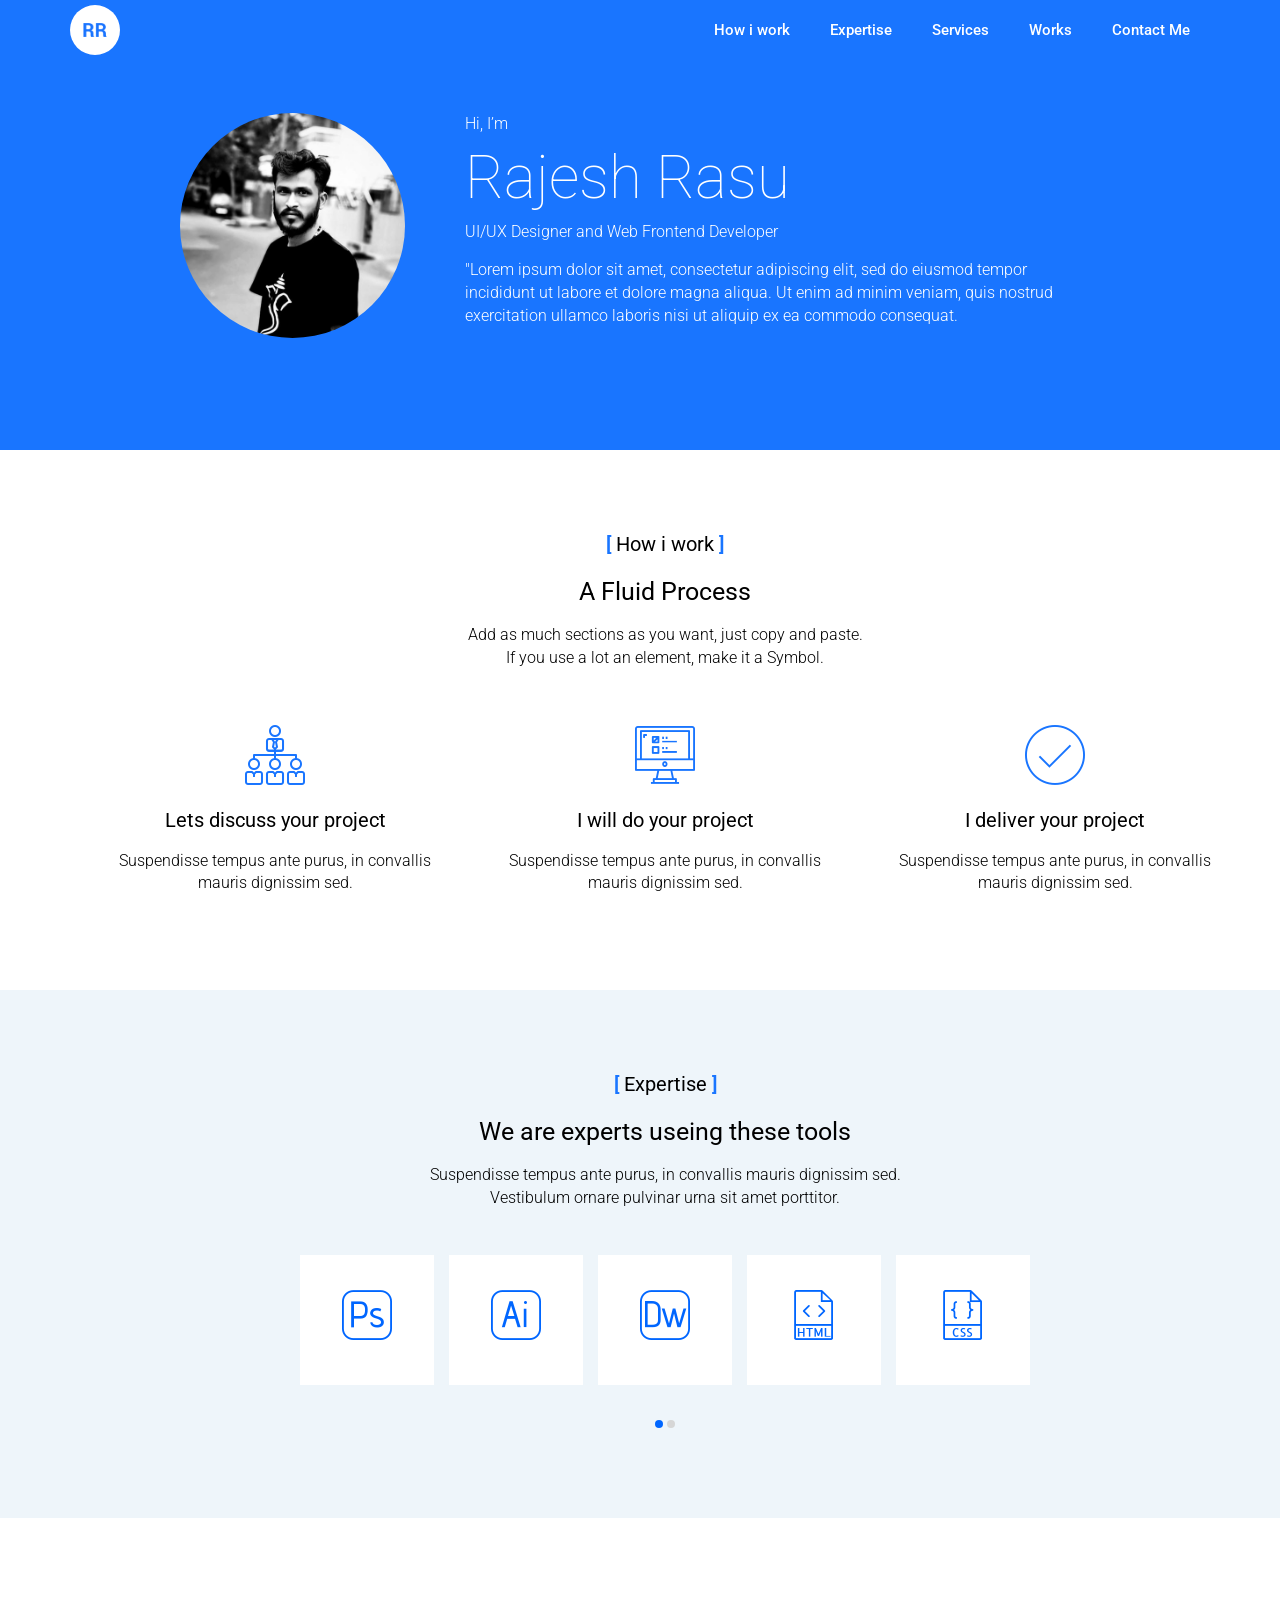
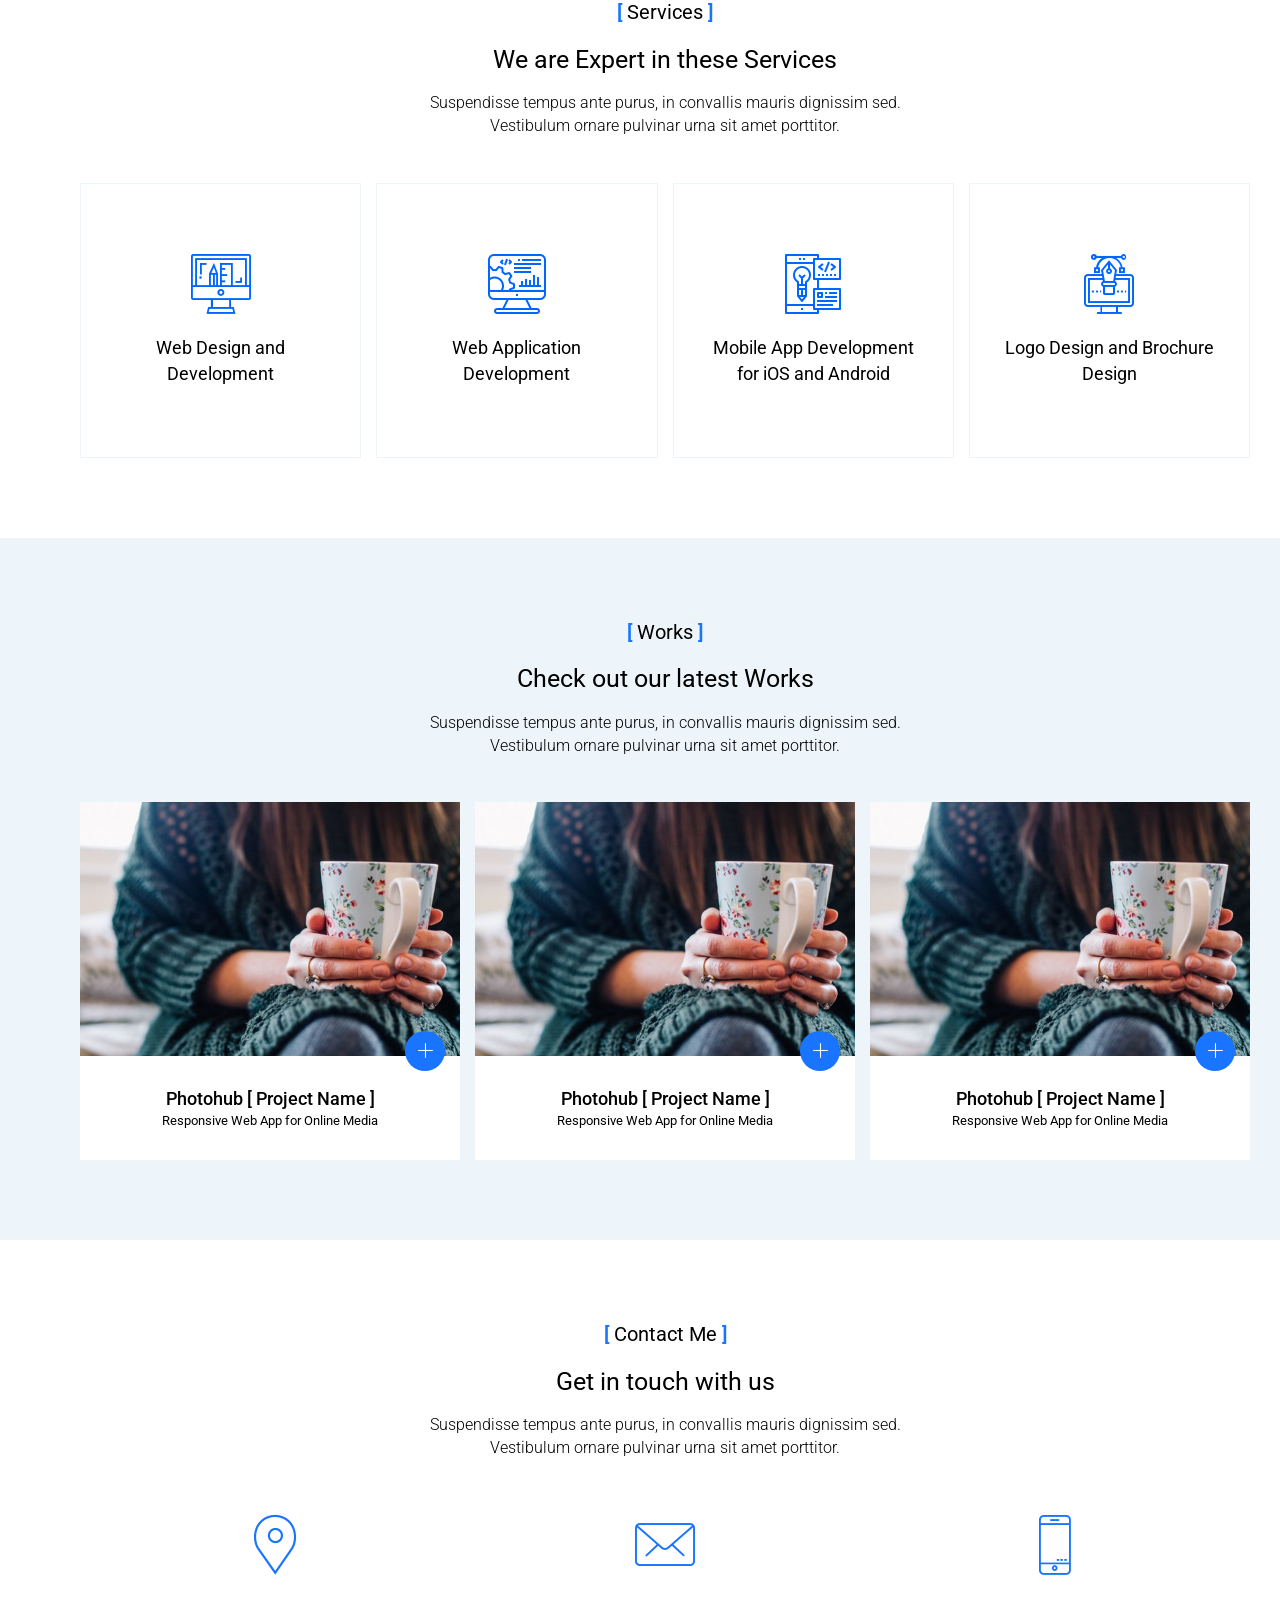
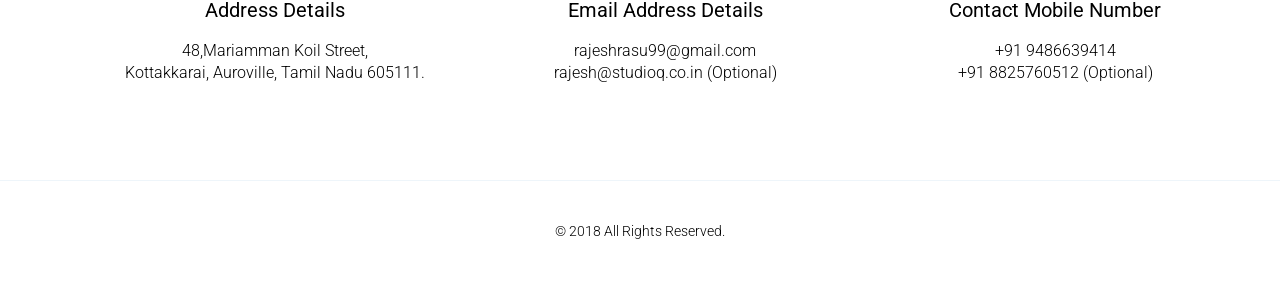
==== WEB/HTML/index.html @ 9ecc4bb0 "Rajesh Rasu HTML Completed" ====
<!DOCTYPE html>
<html>

<head>
    <meta charset="utf-8">
    <meta name="viewport" content="width=device-width, initial-scale=1.0">
    <meta http-equiv="X-UA-Compatible" content="IE=edge">
    <title>RR</title>
    <!--Bootstrap Stylesheet-->
    <link href="bootstrap/css/bootstrap.min.css" rel="stylesheet" type="text/css" />
    <link href="fonts/rajeshrasu/style.css" rel="stylesheet">
    <!-- Owl Stylesheets -->
    <link href="css/owlcarousel/owl.carousel.min.css" rel="stylesheet" type="text/css">
    <link href="css/owlcarousel/owl.theme.default.min.css" rel="stylesheet" type="text/css">
    <!-- Bootstrap Menu Humburger -->
    <link href="css/bootstrap-better-nav.css" rel="stylesheet" type="text/css">
    <!--Main Stylesheet-->
    <link href="style.css" rel="stylesheet" type="text/css">
</head>

<body>
    <div class="header-container">
        <nav class="navbar navbar-inverse">
            <div class="container">
                <div class="navbar-header">
                    <button type="button" class="navbar-toggle collapsed" data-toggle="collapse" data-target="#navbar" aria-expanded="false" aria-controls="navbar"> <span class="sr-only">Toggle navigation</span> <span class="icon-bar"></span> <span class="icon-bar"></span> <span class="icon-bar"></span> </button>
                    <a class="navbar-brand js-scroll-trigger" href="#page_top"></a> </div>
                <div id="navbar" class="navbar-collapse collapse">
                    <ul class="nav navbar-nav navbar-right">
                        <li><a class="js-scroll-trigger" href="#how_i_work">How i work</a></li>
                        <li><a class="js-scroll-trigger" href="#expertise">Expertise</a></li>
                        <li><a class="js-scroll-trigger" href="#services">Services</a></li>
                        <li><a class="js-scroll-trigger" href="#works">Works</a></li>
                        <li><a class="js-scroll-trigger" href="#contact_me">Contact Me</a></li>
                    </ul>
                </div>
                <!--/.nav-collapse -->
            </div>
            <!--/.container-fluid -->
        </nav>
    </div>
    <!-- Banner Container Start -->
    <div id="page_top" class="section-banner-container">
        <div class="container">
            <div class="banner-content-inner">
                <div class="col-lg-3 col-md-3 col-sm-12 col-xs-12 col-lg-offset-1 col-md-offset-1 col-sm-offset-0 col-xs-offset-0">
                    <div class="banner-profile-image">
                        <img class="profile" src="images/rajeshrasu.jpg" alt="Rajesh Rasu">
                    </div>
                </div>
                <div class="col-lg-7 col-md-7 col-sm-12 col-xs-12">
                    <div class="banner-profile-right">
                        <div class="title">Hi, I’m </div>
                        <div class="name">Rajesh Rasu</div>
                        <div class="designation">UI/UX Designer and Web Frontend Developer</div>
                        <div class="overview">
                            "Lorem ipsum dolor sit amet, consectetur adipiscing elit, sed do eiusmod tempor incididunt ut labore et dolore magna aliqua. Ut enim ad minim veniam, quis nostrud exercitation ullamco laboris nisi ut aliquip ex ea commodo consequat.
                        </div>
                    </div>
                </div>
            </div>
        </div>
    </div>
    <!-- Banner Container End -->
    <!-- How I Work Container Start -->
    <div id="how_i_work" class="section-how-i-work-container">
        <div class="container">
            <div class="master-title-block">
                <div class="title-small"><span class="additional">[</span> How i work <span class="additional">]</span></div>
                <div class="title-large">A Fluid Process</div>
                <div class="title-text">
                    <p>Add as much sections as you want, just copy and paste.</p>
                    <p>If you use a lot an element, make it a Symbol.</p>
                </div>
            </div>
            <div class="section-how-i-work-content-block">
                <div class="row">
                    <div class="col-lg-4 col-md-4 col-sm-4 col-xs-12">
                        <div class="how-i-work-column">
                            <div class="howicon">
                                <i class="rr-teamwork" aria-hidden="true"></i>
                            </div>
                            <div class="howtitle">Lets discuss your project</div>
                            <div class="howtext">
                                Suspendisse tempus ante purus, in convallis mauris dignissim sed.
                            </div>
                        </div>
                    </div>
                    <div class="col-lg-4 col-md-4 col-sm-4 col-xs-12">
                        <div class="how-i-work-column">
                            <div class="howicon">
                                <i class="rr-application" aria-hidden="true"></i>
                            </div>
                            <div class="howtitle">I will do your project</div>
                            <div class="howtext">
                                Suspendisse tempus ante purus, in convallis mauris dignissim sed.
                            </div>
                        </div>
                    </div>
                    <div class="col-lg-4 col-md-4 col-sm-4 col-xs-12">
                        <div class="how-i-work-column">
                            <div class="howicon">
                                <i class="rr-tick-inside-a-circle" aria-hidden="true"></i>
                            </div>
                            <div class="howtitle">I deliver your project</div>
                            <div class="howtext">
                                Suspendisse tempus ante purus, in convallis mauris dignissim sed.
                            </div>
                        </div>
                    </div>
                </div>
            </div>
        </div>
    </div>
    <!-- How I Work Container End -->
    <!-- Expertise Container Start -->
    <div id="expertise" class="section-expertise-container">
        <div class="container">
            <div class="master-title-block">
                <div class="title-small"><span class="additional">[</span> Expertise <span class="additional">]</span></div>
                <div class="title-large">We are experts useing these tools</div>
                <div class="title-text">
                    <p>Suspendisse tempus ante purus, in convallis mauris dignissim sed.</p>
                    <p>Vestibulum ornare pulvinar urna sit amet porttitor.</p>
                </div>
            </div>
            <div class="section-expertise-carousel">
                <div class="row">
                    <div id="expertise-carousel" class="owl-carousel owl-theme">
                        <div class="item">
                            <div class="expertise-logo">
                                <i class="rr-photoshop"></i>
                            </div>
                        </div>
                        <div class="item">
                            <div class="expertise-logo">
                                <i class="rr-illustrator"></i>
                            </div>
                        </div>
                        <div class="item">
                            <div class="expertise-logo">
                                <i class="rr-dreamweaver"></i>
                            </div>
                        </div>
                        <div class="item">
                            <div class="expertise-logo">
                                <i class="rr-html"></i>
                            </div>
                        </div>
                        <div class="item">
                            <div class="expertise-logo">
                                <i class="rr-css"></i>
                            </div>
                        </div>
                        <div class="item">
                            <div class="expertise-logo">
                                <i class="rr-wordpress-logo-button"></i>
                            </div>
                        </div>
                        <div class="item">
                            <div class="expertise-logo">
                                <i class="rr-Magento"></i>
                            </div>
                        </div>
                    </div>
                </div>
            </div>
        </div>
    </div>
    <!-- Expertise Container End -->
    <!-- Services Container Start -->
    <div id="services" class="section-services-container">
        <div class="container">
            <div class="master-title-block">
                <div class="title-small"><span class="additional">[</span> Services <span class="additional">]</span></div>
                <div class="title-large">We are Expert in these Services</div>
                <div class="title-text">
                    <p>Suspendisse tempus ante purus, in convallis mauris dignissim sed.</p>
                    <p>Vestibulum ornare pulvinar urna sit amet porttitor.</p>
                </div>
            </div>
            <div class="section-services-carousel">
                <div class="row">
                    <div id="services-carousel" class="owl-carousel owl-theme">
                        <div class="item">
                            <div class="service-single-item">
                                <div class="icon">
                                    <i class="rr-computer" aria-hidden="true"></i>
                                </div>
                                <div class="text">
                                    Web Design and Development
                                </div>
                            </div>
                        </div>
                        <div class="item">
                            <div class="service-single-item">
                                <div class="icon">
                                    <i class="rr-seo" aria-hidden="true"></i>
                                </div>
                                <div class="text">
                                    Web Application Development
                                </div>
                            </div>
                        </div>
                        <div class="item">
                            <div class="service-single-item">
                                <div class="icon">
                                    <i class="rr-phone" aria-hidden="true"></i>
                                </div>
                                <div class="text">
                                    Mobile App Development for iOS and Android
                                </div>
                            </div>
                        </div>
                        <div class="item">
                            <div class="service-single-item">
                                <div class="icon">
                                    <i class="rr-vector" aria-hidden="true"></i>
                                </div>
                                <div class="text">
                                    Logo Design and Brochure Design
                                </div>
                            </div>
                        </div>
                    </div>
                </div>
            </div>
        </div>
    </div>
    <!-- Services Container End -->
    <!-- Works Container Start -->
    <div id="works" class="section-expertise-container">
        <div class="container">
            <div class="master-title-block">
                <div class="title-small"><span class="additional">[</span> Works <span class="additional">]</span></div>
                <div class="title-large">Check out our latest Works</div>
                <div class="title-text">
                    <p>Suspendisse tempus ante purus, in convallis mauris dignissim sed.</p>
                    <p>Vestibulum ornare pulvinar urna sit amet porttitor.</p>
                </div>
            </div>
            <div class="section-work-carousel">
                <div class="row">
                    <div id="work-carousel" class="owl-carousel owl-theme">
                        <div class="item">
                            <div class="work-single-card">
                                <div class="project-image">
                                    <img class="img-responsive" src="images/29-940x480.jpg" alt="">
                                    <button class="btn btn-popup" data-toggle="modal" data-target="#project-details">
                                        <i class="rr-plus-symbol"></i>
                                    </button>
                                </div>
                                <div class="project-details">
                                    <div class="project-name">Photohub [ Project Name ]</div>
                                    <div class="project-cate">Responsive Web App for Online Media</div>
                                </div>
                            </div>
                        </div>
                        <div class="item">
                            <div class="work-single-card">
                                <div class="project-image">
                                    <img class="img-responsive" src="images/29-940x480.jpg" alt="">
                                    <button class="btn btn-popup">
                                        <i class="rr-plus-symbol"></i>
                                    </button>
                                </div>
                                <div class="project-details">
                                    <div class="project-name">Photohub [ Project Name ]</div>
                                    <div class="project-cate">Responsive Web App for Online Media</div>
                                </div>
                            </div>
                        </div>
                        <div class="item">
                            <div class="work-single-card">
                                <div class="project-image">
                                    <img class="img-responsive" src="images/29-940x480.jpg" alt="">
                                    <button class="btn btn-popup">
                                        <i class="rr-plus-symbol"></i>
                                    </button>
                                </div>
                                <div class="project-details">
                                    <div class="project-name">Photohub [ Project Name ]</div>
                                    <div class="project-cate">Responsive Web App for Online Media</div>
                                </div>
                            </div>
                        </div>
                    </div>
                </div>
            </div>
        </div>
    </div>
    <!-- Works Container End -->
    <!-- Contact Container Start -->
    <div id="contact_me" class="section-contact-container">
        <div class="container">
            <div class="master-title-block">
                <div class="title-small"><span class="additional">[</span> Contact Me <span class="additional">]</span></div>
                <div class="title-large">Get in touch with us</div>
                <div class="title-text">
                    <p>Suspendisse tempus ante purus, in convallis mauris dignissim sed.</p>
                    <p>Vestibulum ornare pulvinar urna sit amet porttitor.</p>
                </div>
            </div>
            <div class="section-contact-content-block">
                <div class="row">
                    <div class="col-lg-4 col-md-4 col-sm-4 col-xs-12">
                        <div class="contact-column">
                            <div class="contacticon">
                                <i class="rr-placeholder" aria-hidden="true"></i>
                            </div>
                            <div class="contacttitle">Address Details</div>
                            <div class="contacttext">
                                <p>48,Mariamman Koil Street, </p>
                                <p>Kottakkarai, Auroville, Tamil Nadu 605111.</p>
                            </div>
                        </div>
                    </div>
                    <div class="col-lg-4 col-md-4 col-sm-4 col-xs-12">
                        <div class="contact-column">
                            <div class="contacticon">
                                <i class="rr-mail" aria-hidden="true"></i>
                            </div>
                            <div class="contacttitle">Email Address Details</div>
                            <div class="contacttext">
                                <p>rajeshrasu99@gmail.com</p>
                                <p>rajesh@studioq.co.in (Optional)</p>
                            </div>
                        </div>
                    </div>
                    <div class="col-lg-4 col-md-4 col-sm-4 col-xs-12">
                        <div class="contact-column">
                            <div class="contacticon">
                                <i class="rr-smartphone" aria-hidden="true"></i>
                            </div>
                            <div class="contacttitle">Contact Mobile Number</div>
                            <div class="contacttext">
                                <p>+91 9486639414</p>
                                <p>+91 8825760512 (Optional)</p>
                            </div>
                        </div>
                    </div>
                </div>
            </div>
        </div>
    </div>
    <!-- Contact Container End -->
    <!-- Contact Container Start -->
    <div class="footer-container">
        <div class="container">
            <div class="footer-text">© 2018 All Rights Reserved.</div>
        </div>
    </div>
    <!-- Contact Container End -->
    <!-- Project Detail Modal Start -->
    <!-- Modal -->
    <div id="project-details" class="modal fade" role="dialog">
        <div class="modal-dialog">
            <!-- Modal content-->
            <div class="modal-content">
                <div class="modal-header">
                    <button type="button" class="close" data-dismiss="modal">&times;</button>
                    <h4 class="modal-title">Modal Header</h4>
                </div>
                <div class="modal-body">
                    <p>Some text in the modal.</p>
                </div>
                <div class="modal-footer">
                    <button type="button" class="btn btn-default" data-dismiss="modal">Close</button>
                </div>
            </div>
        </div>
    </div>
    <!-- Project Detail Modal End -->
    <!--Using Jquery Version 3.2.1-->
    <script src="js/jquery-3.2.1.min.js" type="text/javascript"></script>
    <!-- Bootstrap Jquery -->
    <script src="bootstrap/js/bootstrap.min.js" type="text/javascript"></script>
    <!-- Owlcarousel Script-->
    <script src="js/owlcarousel/owl.carousel.min.js" type="text/javascript"></script>
    <!-- Bootstrap Menu Humberger -->
    <script src="js/bootstrap-better-nav.js" type="text/javascript"></script>
    <!-- scrolling Animation -->
    <script src="js/jquery.easing.min.js" type="text/javascript"></script>
    <script src="js/scrolling-nav.js" type="text/javascript"></script>
    <!-- Main Script-->
    <script src="js/main.js" type="text/javascript"></script>
</body>

</html>
---- WEB/HTML/fonts/rajeshrasu/style.css ----
@font-face {
  font-family: 'rajeshrasu';
  src:  url('fonts/rajeshrasu.eot?h3hg1v');
  src:  url('fonts/rajeshrasu.eot?h3hg1v#iefix') format('embedded-opentype'),
    url('fonts/rajeshrasu.ttf?h3hg1v') format('truetype'),
    url('fonts/rajeshrasu.woff?h3hg1v') format('woff'),
    url('fonts/rajeshrasu.svg?h3hg1v#rajeshrasu') format('svg');
  font-weight: normal;
  font-style: normal;
}

[class^="rr-"], [class*="rr-"] {
  /* use !important to prevent issues with browser extensions that change fonts */
  font-family: 'rajeshrasu' !important;
  speak: none;
  font-style: normal;
  font-weight: normal;
  font-variant: normal;
  text-transform: none;
  line-height: 1;

  /* Better Font Rendering =========== */
  -webkit-font-smoothing: antialiased;
  -moz-osx-font-smoothing: grayscale;
}

.rr-react .path1:before {
  content: "\e917";
  color: rgb(0, 0, 0);
}
.rr-react .path2:before {
  content: "\e918";
  margin-left: -1.11328125em;
  color: rgb(255, 255, 255);
}
.rr-react .path3:before {
  content: "\e919";
  margin-left: -1.11328125em;
  color: rgb(0, 0, 0);
}
.rr-Magento:before {
  content: "\e91a";
}
.rr-Boostrap_logo .path1:before {
  content: "\e91b";
  color: rgb(0, 0, 0);
}
.rr-Boostrap_logo .path2:before {
  content: "\e91c";
  margin-left: -0.99609375em;
  color: rgb(255, 255, 255);
}
.rr-placeholder:before {
  content: "\e900";
}
.rr-computer:before {
  content: "\e901";
}
.rr-teamwork:before {
  content: "\e902";
}
.rr-tick-inside-a-circle:before {
  content: "\e903";
}
.rr-application:before {
  content: "\e904";
}
.rr-dreamweaver:before {
  content: "\e905";
}
.rr-css:before {
  content: "\e906";
}
.rr-photoshop:before {
  content: "\e907";
}
.rr-illustrator:before {
  content: "\e908";
}
.rr-html:before {
  content: "\e909";
}
.rr-wordpress-logo-button:before {
  content: "\e90a";
}
.rr-cross-out:before {
  content: "\e90b";
}
.rr-instagram-logo:before {
  content: "\e90c";
}
.rr-twitter-logo-button:before {
  content: "\e90d";
}
.rr-facebook-logo-button:before {
  content: "\e90e";
}
.rr-google-plus-logo-button:before {
  content: "\e90f";
}
.rr-plus-symbol:before {
  content: "\e910";
}
.rr-phone:before {
  content: "\e911";
}
.rr-vector:before {
  content: "\e912";
}
.rr-seo:before {
  content: "\e913";
}
.rr-computer-graphic:before {
  content: "\e914";
}
.rr-smartphone:before {
  content: "\e915";
}
.rr-mail:before {
  content: "\e916";
}
---- WEB/HTML/style.css ----
@import url('https://fonts.googleapis.com/css?family=Roboto:100,300,400,500,700');

body {
    background: #fff;
    font-family: 'Roboto', sans-serif !important;
}

.header-container {
    width: 100%;
    float: left;
    background: #1975ff;
}

.header-container .navbar-inverse {
    background-color: #1975ff;
    border-color: #1975ff;
}

.header-container .navbar {
    min-height: 60px;
    border-radius: 0px;
    margin-bottom: 0px;
    position: fixed;
    width: 100%;
    z-index: 2;
}

.header-container .navbar-inverse .navbar-nav>li>a {
    color: #fff;
    font-size: 15px;
    font-weight: 500;
    padding: 19px 20px;
    transition: all ease 0.4s;
}

.header-container .navbar-inverse .navbar-nav>li>a:hover {
    color: #000;
    transition: all ease 0.4s;
}

.header-container .navbar-brand {
    width: 50px;
    height: 50px;
    float: left;
    background: #0057ff url('images/rajeshrasu-rr.jpg') center no-repeat;
    background-size: 50px 50px;
    border-radius: 55px;
    margin-top: 4px;
    display: inline-block;
    transition: all 1s ease;
    -moz-transition: all 1s ease;
    -ms-transition: all 1s ease;
    -webkit-transition: all 1s ease;
    -o-transition: all 1s ease;
}

.header-container .navbar-brand:hover {
    background: url('images/rajeshrasu.jpg') center no-repeat;
    background-size: 50px 50px;
    transition: all 1s ease;
    -moz-transition: all 1s ease;
    -ms-transition: all 1s ease;
    -webkit-transition: all 1s ease;
    -o-transition: all 1s ease;
}

.header-container .navbar>.container .navbar-brand {
    margin-left: 0px;
}

.header-container .navbar-inverse .navbar-toggle {
    border-color: transparent;
}

.header-container .navbar-inverse .navbar-toggle:hover,
.header-container .navbar-inverse .navbar-toggle:focus {
    border-color: transparent;
    background: transparent;
}

.header-container .navbar-inverse .navbar-toggle .icon-bar {
    background-color: #fff;
}


/* Banner Style Start */

.section-banner-container {
    width: 100%;
    height: 450px;
    float: left;
    background: #1975ff;
    display: table;
}

.banner-content-inner {
    width: 100%;
    height: 450px;
    display: table-cell;
    vertical-align: middle;
}

.banner-profile-image {
    width: 100%;
    float: left;
}

.banner-profile-image .profile {
    width: 225px;
    height: 225px;
    border-radius: 225px;
}

.banner-profile-right {
    width: 100%;
    float: left;
    color: #fff;
}

.banner-profile-right .title {
    width: 100%;
    float: left;
    font-size: 16px;
    font-weight: 300;
}

.banner-profile-right .name {
    width: 100%;
    float: left;
    font-size: 60px;
    font-weight: 100;
}

.banner-profile-right .designation {
    width: 100%;
    float: left;
    font-size: 16px;
    font-weight: 300;
}

.banner-profile-right .overview {
    width: 100%;
    float: left;
    font-size: 16px;
    font-weight: 300;
    margin-top: 15px;
}


/* How I Work Style  */

.section-how-i-work-container {
    width: 100%;
    float: left;
    padding: 80px;
}

.master-title-block {
    width: 100%;
    float: left;
    color: #000;
    text-align: center;
}

.master-title-block .title-small {
    width: 100%;
    float: left;
    font-size: 20px;
    font-weight: 400;
    margin-bottom: 15px;
}

.master-title-block .title-small .additional {
    color: #1975ff;
    font-weight: 600;
}

.master-title-block .title-large {
    width: 100%;
    float: left;
    font-size: 25px;
    font-weight: 400;
    margin-bottom: 15px;
}

.master-title-block .title-text {
    width: 100%;
    float: left;
    font-size: 16px;
    font-weight: 300;
    margin-bottom: 15px;
}

.master-title-block .title-text p {
    margin: 0px;
}

.section-how-i-work-content-block,
.how-i-work-column {
    width: 100%;
    float: left;
    color: #000;
    text-align: center;
    margin-top: 20px;
}

.section-how-i-work-content-block .how-i-work-column .howicon {
    width: 100%;
    float: left;
    font-size: 60px;
    color: #1975ff;
    font-weight: 600;
    line-height: 60px;
    margin-bottom: 15px;
}

.section-how-i-work-content-block .how-i-work-column .howtitle {
    width: 100%;
    float: left;
    font-size: 20px;
    font-weight: 400;
    margin-bottom: 15px;
}

.section-how-i-work-content-block .how-i-work-column .howtext {
    width: 100%;
    float: left;
    font-size: 16px;
    font-weight: 300;
    margin-bottom: 15px;
}


/* Expertise Style  */

.section-expertise-container {
    width: 100%;
    float: left;
    background: #eef5fa;
    padding: 80px;
}

.section-expertise-carousel {
    width: 100%;
    float: left;
    color: #0066ff;
    text-align: center;
    padding: 0 220px;
    margin-top: 30px;
}

.expertise-logo {
    width: 100%;
    height: 130px;
    float: left;
    background: #fff;
    font-size: 50px;
    color: #0066ff;
    font-weight: 600;
    text-align: center;
    line-height: 130px;
}


/* Services Style  */

.section-services-container {
    width: 100%;
    float: left;
    background: #fff;
    padding: 80px;
}

.section-services-carousel {
    width: 100%;
    float: left;
    color: #0066ff;
    text-align: center;
    margin-top: 30px;
}

.service-single-item {
    width: 100%;
    float: left;
    background: #fff;
    border: 1px solid #eef5fa;
    text-align: center;
    padding: 70px 35px;
}

.service-single-item .icon {
    width: 100%;
    float: left;
    font-size: 60px;
    color: #0066ff;
    line-height: 60px;
    margin-bottom: 15px;
}

.service-single-item .text {
    width: 100%;
    float: left;
    font-size: 18px;
    color: #000;
}


/* Contact Style Start */

.section-contact-container {
    width: 100%;
    float: left;
    background: #fff;
    padding: 80px;
}

.section-contact-content-block {
    width: 100%;
    float: left;
    margin-top: 20px;
}

.section-contact-block,
.contact-column {
    width: 100%;
    float: left;
    color: #000;
    text-align: center;
    margin-top: 20px;
}

.section-contact-content-block .contact-column .contacticon {
    width: 100%;
    float: left;
    font-size: 60px;
    color: #1975ff;
    font-weight: 600;
    line-height: 60px;
    margin-bottom: 15px;
}

.section-contact-content-block .contact-column .contacttitle {
    width: 100%;
    float: left;
    font-size: 20px;
    font-weight: 400;
    margin-bottom: 15px;
}

.section-contact-content-block .contact-column .contacttext {
    width: 100%;
    float: left;
    font-size: 16px;
    font-weight: 300;
    margin-bottom: 15px;
}

.section-contact-content-block .contact-column .contacttext p {
    margin: 0px;
}


/* Work Style Start */

.section-work-carousel {
    width: 100%;
    float: left;
    margin-top: 30px;
}

.work-single-card {
    width: 100%;
    float: left;
    background: #fff;
    text-align: center;
}

.work-single-card .project-image {
    width: 100%;
    float: left;
    position: relative;
}

.work-single-card .project-image .btn-popup {
    background: #1975ff;
    position: absolute;
    right: 15px;
    bottom: -15px;
    width: 40px;
    height: 40px;
    border-radius: 30px;
    font-size: 15px;
    color: #fff;
    line-height: 28px;
}

.work-single-card .project-details {
    width: 100%;
    float: left;
    padding: 30px 15px;
}

.work-single-card .project-details .project-name {
    width: 100%;
    float: left;
    font-size: 18px;
    color: #000;
    font-weight: 500;
}

.work-single-card .project-details .project-cate {
    width: 100%;
    float: left;
    font-size: 13px;
    color: #000;
    font-weight: 400;
}


/* Footer Style Start */

.footer-container {
    width: 100%;
    float: left;
    border-top: 1px solid #eef5fa;
    padding: 40px 0;
}

.footer-text {
    width: 100%;
    float: left;
    font-size: 14px;
    color: #000;
    font-weight: 300;
    text-align: center;
}

.modal-backdrop.in {
    filter: alpha(opacity=80);
    opacity: .8;
}

.modal {
    text-align: center;
    padding: 0!important;
}

.modal:before {
    content: '';
    display: inline-block;
    height: 100%;
    vertical-align: middle;
    margin-right: -4px;
}

.modal-dialog {
    display: inline-block;
    text-align: left;
    vertical-align: middle;
    width: 900px;
}

#project-details .modal-content {
    border-radius: 0px;
}


/* Media Style Start */

@media (max-width: 1200px) {}

@media (max-width: 1024px) {
    .section-how-i-work-container,
    .section-expertise-container,
    .section-services-container,
    .section-expertise-container,
    .section-contact-container {
        padding: 30px 15px;
    }
    .section-expertise-carousel {
        padding: 0px;
    }
    .service-single-item {
        padding: 70px 15px;
    }
    .service-single-item .text {
        font-size: 16px;
    }
}

@media (max-width: 991px) {}

@media (max-width: 768px) {
    .banner-profile-image {
        width: 100%;
        float: left;
        text-align: center;
    }
    .banner-profile-image .profile {
        width: 100px;
        height: 100px;
        border-radius: 85px;
    }
    .banner-profile-right {
        text-align: center;
        margin-top: 15px;
    }
    .banner-profile-right .title {
        font-size: 14px;
    }
    .banner-profile-right .name {
        font-size: 18px;
        font-weight: 500;
    }
    .banner-profile-right .designation {
        font-size: 13px;
    }
    .banner-profile-right .overview {
        font-size: 14px;
    }
    .section-how-i-work-container,
    .section-expertise-container,
    .section-services-container,
    .section-expertise-container,
    .section-contact-container {
        padding: 30px 15px;
    }
    .master-title-block .title-small {
        font-size: 16px;
    }
    .master-title-block .title-large {
        font-size: 16px;
        font-weight: 500;
    }
    .master-title-block .title-text {
        font-size: 14px;
    }
    .section-expertise-carousel {
        padding: 0px;
    }
    .section-how-i-work-content-block .how-i-work-column .howtitle {
        font-size: 16px;
        font-weight: 500;
    }
    .work-single-card .project-details .project-name {
        font-size: 15px;
    }
    .section-contact-content-block .contact-column .contacttitle {
        font-size: 16px;
        font-weight: 500;
    }
    .section-contact-content-block .contact-column .contacttext {
        font-size: 14px;
    }
    .service-single-item .text {
        font-size: 16px;
    }
    .footer-container {
        padding: 15px 0;
    }
}

@media (min-width:320px) and (max-width:480px) {
    .banner-profile-image {
        width: 100%;
        float: left;
        text-align: center;
    }
    .banner-profile-image .profile {
        width: 100px;
        height: 100px;
        border-radius: 85px;
    }
    .banner-profile-right {
        text-align: center;
        margin-top: 15px;
    }
    .banner-profile-right .title {
        font-size: 14px;
    }
    .banner-profile-right .name {
        font-size: 18px;
        font-weight: 500;
    }
    .banner-profile-right .designation {
        font-size: 13px;
    }
    .banner-profile-right .overview {
        font-size: 14px;
    }
    .section-how-i-work-container,
    .section-expertise-container,
    .section-services-container,
    .section-expertise-container,
    .section-contact-container {
        padding: 30px 15px;
    }
    .master-title-block .title-small {
        font-size: 16px;
    }
    .master-title-block .title-large {
        font-size: 16px;
        font-weight: 500;
    }
    .master-title-block .title-text {
        font-size: 14px;
    }
    .section-expertise-carousel {
        padding: 0px;
    }
    .section-how-i-work-content-block .how-i-work-column .howtitle {
        font-size: 16px;
        font-weight: 500;
    }
    .work-single-card .project-details .project-name {
        font-size: 15px;
    }
    .section-contact-content-block .contact-column .contacttitle {
        font-size: 16px;
        font-weight: 500;
    }
    .section-contact-content-block .contact-column .contacttext {
        font-size: 14px;
    }
    .service-single-item .text {
        font-size: 16px;
    }
    .footer-container {
        padding: 15px 0;
    }
    .header-container .navbar>.container .navbar-brand {
        margin-left: 15px;
    }
    .header-container .navbar{
        min-height: 50px;
    }
    .header-container .navbar-brand{
        width: 40px;
        height: 40px;
    }
}
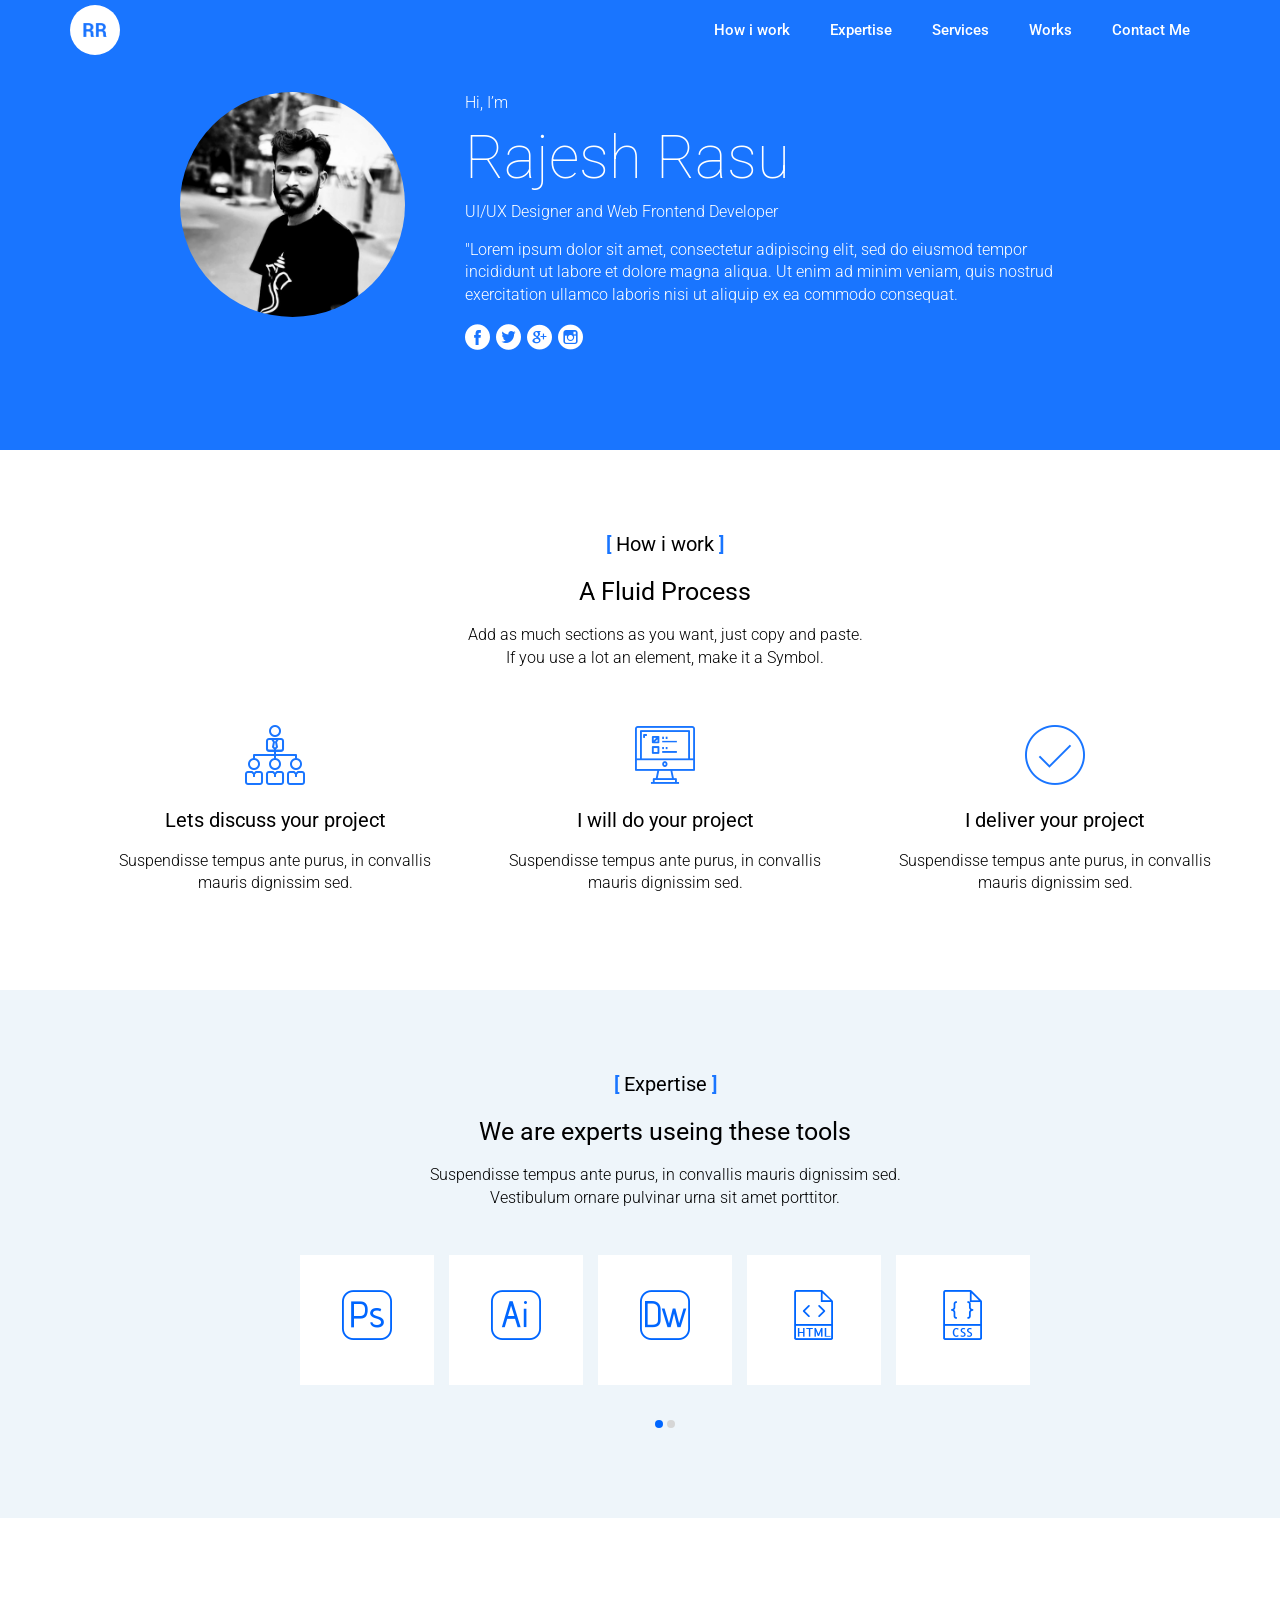
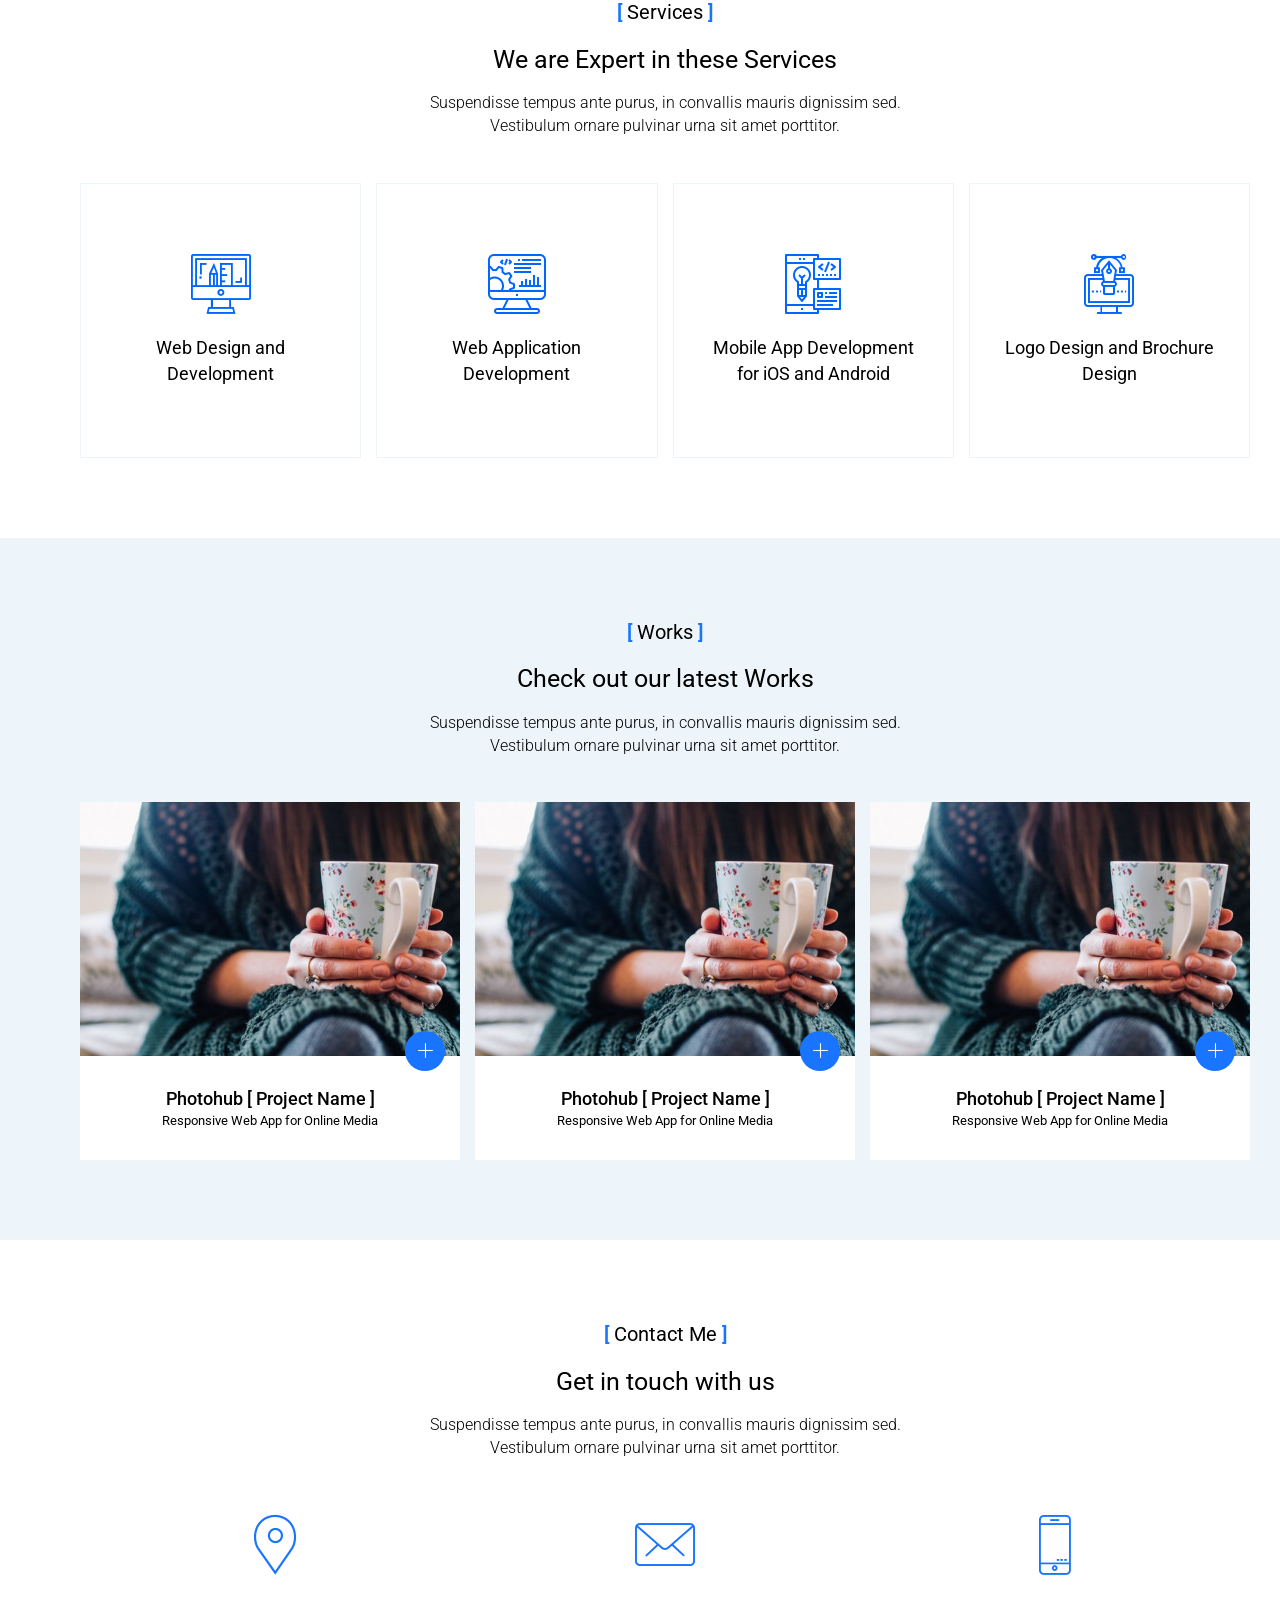
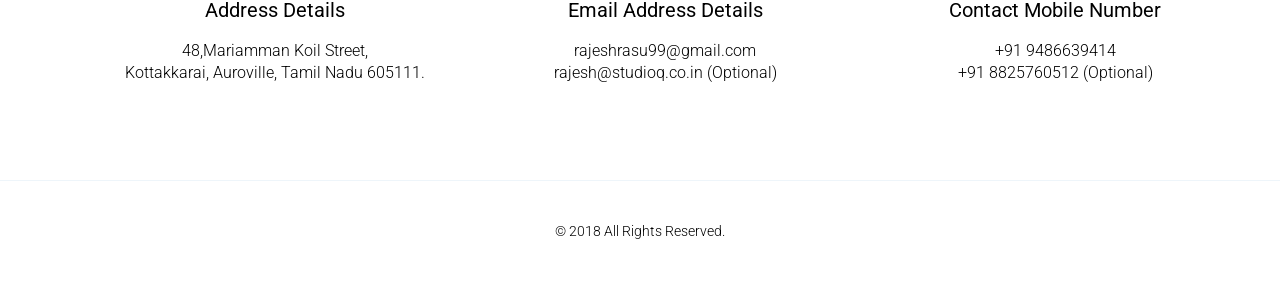
==== commit 916ead9c: "Social Links Updated" ====
--- a/WEB/HTML/index.html
+++ b/WEB/HTML/index.html
@@ -5,6 +5,7 @@
     <meta charset="utf-8">
     <meta name="viewport" content="width=device-width, initial-scale=1.0">
     <meta http-equiv="X-UA-Compatible" content="IE=edge">
+    <meta name="theme-color" content="#1975ff" />
     <title>RR</title>
     <!--Bootstrap Stylesheet-->
     <link href="bootstrap/css/bootstrap.min.css" rel="stylesheet" type="text/css" />
@@ -56,6 +57,20 @@
                         <div class="overview">
                             "Lorem ipsum dolor sit amet, consectetur adipiscing elit, sed do eiusmod tempor incididunt ut labore et dolore magna aliqua. Ut enim ad minim veniam, quis nostrud exercitation ullamco laboris nisi ut aliquip ex ea commodo consequat.
                         </div>
+                        <div class="social-links">
+                                    <a href="https://www.facebook.com/amuthan.rajesh" target="_blank">
+                                        <i class="rr-facebook-logo-button"></i>
+                                    </a>
+                                    <a href="https://twitter.com/rajeshrasu99" target="_blank">
+                                        <i class="rr-twitter-logo-button"></i>
+                                    </a>
+                                    <a href="https://plus.google.com/u/0/102851606074960457405" target="_blank">
+                                        <i class="rr-google-plus-logo-button"></i>
+                                    </a>
+                                    <a href="https://www.instagram.com/rajeshrasu99/?hl=en" target="_blank">
+                                        <i class="rr-instagram-logo"></i>
+                                    </a>
+                                </div>
                     </div>
                 </div>
             </div>
@@ -357,15 +372,43 @@
         <div class="modal-dialog">
             <!-- Modal content-->
             <div class="modal-content">
-                <div class="modal-header">
-                    <button type="button" class="close" data-dismiss="modal">&times;</button>
-                    <h4 class="modal-title">Modal Header</h4>
-                </div>
                 <div class="modal-body">
-                    <p>Some text in the modal.</p>
-                </div>
-                <div class="modal-footer">
-                    <button type="button" class="btn btn-default" data-dismiss="modal">Close</button>
+                    <button type="button" class="close" data-dismiss="modal">
+                        <i class="rr-cross-out"></i>
+                    </button>
+                    <div class="row">
+                        <div class="col-lg-6 col-md-6 col-sm-12 col-xs-12">
+                            <div class="project-image">
+                                <img src="images/29-940x480.jpg" class="img-responsive" alt="">
+                            </div>
+                        </div>
+                        <div class="col-lg-6 col-md-6 col-sm-12 col-xs-12">
+                            <div class="project-details">
+                                <div class="project-name">Photohub [ Project Name ]</div>
+                                <div class="project-cate">Responsive Web App for Online Media</div>
+                                <div class="project-desc">
+                                    <p>Excepteur sint occaecat cupidatat non proident, sunt in culpa qui officia deserunt mollit anim id est laborum. sed ut perspiciatis unde omnis iste natus error sit voltatem accusantium.</p>
+                                </div>
+                                <div class="social-links">
+                                    <a href="javascript;" target="_blank">
+                                        <i class="rr-facebook-logo-button"></i>
+                                    </a>
+                                    <a href="javascript;" target="_blank">
+                                        <i class="rr-twitter-logo-button"></i>
+                                    </a>
+                                    <a href="javascript;" target="_blank">
+                                        <i class="rr-google-plus-logo-button"></i>
+                                    </a>
+                                    <a href="javascript;" target="_blank">
+                                        <i class="rr-instagram-logo"></i>
+                                    </a>
+                                </div>
+                                <div class="launch-project">
+                                    <a href="#" class="btn btn-launch">Launch Project</a>
+                                </div>
+                            </div>
+                        </div>
+                    </div>
                 </div>
             </div>
         </div>
@@ -386,4 +429,4 @@
     <script src="js/main.js" type="text/javascript"></script>
 </body>
 
-</html>+</html>
--- a/WEB/HTML/style.css
+++ b/WEB/HTML/style.css
@@ -1,10 +1,12 @@
 @import url('https://fonts.googleapis.com/css?family=Roboto:100,300,400,500,700');
 
-body {
+body { 
     background: #fff;
     font-family: 'Roboto', sans-serif !important;
 }
-
+a,button{
+    outline: none !important;
+}
 .header-container {
     width: 100%;
     float: left;
@@ -83,6 +85,8 @@
 }
 
 
+
+
 /* Banner Style Start */
 
 .section-banner-container {
@@ -145,6 +149,25 @@
     font-weight: 300;
     margin-top: 15px;
 }
+.banner-profile-right .social-links {
+    width: 100%;
+    float: left;
+    margin-top: 15px;
+}
+
+.banner-profile-right .social-links a {
+    color: #fff;
+    text-decoration: none;
+    font-size: 25px;
+    transition: all ease 0.4s;
+}
+
+.banner-profile-right .social-links a:hover {
+    color: #fff;
+    text-decoration: none;
+    transition: all ease 0.4s;
+}
+
 
 
 /* How I Work Style  */
@@ -231,6 +254,8 @@
 }
 
 
+
+
 /* Expertise Style  */
 
 .section-expertise-container {
@@ -262,6 +287,8 @@
 }
 
 
+
+
 /* Services Style  */
 
 .section-services-container {
@@ -303,6 +330,8 @@
     font-size: 18px;
     color: #000;
 }
+
+
 
 
 /* Contact Style Start */
@@ -358,6 +387,8 @@
 .section-contact-content-block .contact-column .contacttext p {
     margin: 0px;
 }
+
+
 
 
 /* Work Style Start */
@@ -417,6 +448,8 @@
 }
 
 
+
+
 /* Footer Style Start */
 
 .footer-container {
@@ -457,11 +490,113 @@
     display: inline-block;
     text-align: left;
     vertical-align: middle;
-    width: 900px;
+    width: 1024px;
 }
 
 #project-details .modal-content {
     border-radius: 0px;
+    width: 100%;
+    float: left;
+    position: relative;
+}
+
+#project-details .modal-body {
+    position: relative;
+    padding: 0;
+    width: 100%;
+    float: left;
+}
+
+#project-details .modal-content .project-details {
+    width: 100%;
+    float: left;
+    padding: 15px;
+    padding-left: 15px;
+}
+
+#project-details .modal-content .project-details .project-name {
+    width: 100%;
+    float: left;
+    font-size: 22px;
+    color: #000;
+    font-weight: 500;
+}
+
+#project-details .modal-content .project-details .project-cate {
+    width: 100%;
+    float: left;
+    font-size: 13px;
+    color: #000;
+    font-weight: 400;
+}
+
+#project-details .modal-content .project-details .project-desc {
+    width: 100%;
+    height: 112px;
+    float: left;
+    font-size: 14px;
+    color: #000;
+    font-weight: 300;
+    margin-bottom: 10px;
+    margin-top: 15px;
+}
+
+#project-details .modal-content .project-details .social-links {
+    width: 100%;
+    float: left;
+}
+
+#project-details .modal-content .project-details .social-links a {
+    color: #959595;
+    text-decoration: none;
+    font-size: 25px;
+    transition: all ease 0.4s;
+}
+
+#project-details .modal-content .project-details .social-links a:hover {
+    color: #1975ff;
+    text-decoration: none;
+    transition: all ease 0.4s;
+}
+
+#project-details .launch-project {
+    width: 100%;
+    float: left;
+    border-top: 1px solid #e7e7e7;
+    padding-top: 15px;
+    margin-top: 15px;
+}
+
+#project-details .launch-project .btn-launch {
+    background: #1975ff;
+    border: 2px solid #1975ff;
+    border-radius: 30px;
+    font-size: 16px;
+    color: #fff;
+    font-weight: 500;
+    padding: 10px 30px;
+    transition: all ease 0.4s;
+}
+
+#project-details .launch-project .btn-launch:hover {
+    background: transparent;
+    border: 2px solid #1975ff;
+    color: #000;
+    transition: all ease 0.4s;
+}
+
+#project-details .modal-content .close {
+    position: absolute;
+    top: 25px;
+    right: 25px;
+    font-size: 20px;
+    font-weight: 500;
+    line-height: 1;
+    color: #000;
+    text-shadow: none;
+    filter: alpha(opacity=20);
+    opacity: 1;
+    z-index: 1;
 }
 
 
@@ -491,6 +626,9 @@
 @media (max-width: 991px) {}
 
 @media (max-width: 768px) {
+    .modal-dialog {
+        width: auto
+    }
     .banner-profile-image {
         width: 100%;
         float: left;
@@ -558,6 +696,10 @@
     .footer-container {
         padding: 15px 0;
     }
+    #project-details .launch-project .btn-launch {
+        font-size: 14px;
+        padding: 6px 15px;
+    }
 }
 
 @media (min-width:320px) and (max-width:480px) {
@@ -631,11 +773,31 @@
     .header-container .navbar>.container .navbar-brand {
         margin-left: 15px;
     }
-    .header-container .navbar{
+    .header-container .navbar {
         min-height: 50px;
     }
-    .header-container .navbar-brand{
+    .header-container .navbar-brand {
         width: 40px;
         height: 40px;
     }
+    .modal-dialog {
+        width: auto
+    }
+    #project-details .launch-project .btn-launch {
+        font-size: 14px;
+        padding: 6px 15px;
+    }
+    #project-details .modal-content .project-details .project-desc {
+        height: auto;
+    }
+    #project-details .modal-content .close {
+        color: #fff;
+        top: 0;
+        right: 0;
+        background: #1975ff;
+        padding: 7px;
+        font-size: 12px;
+        outline: none;
+        border: none;
+    }
 }
